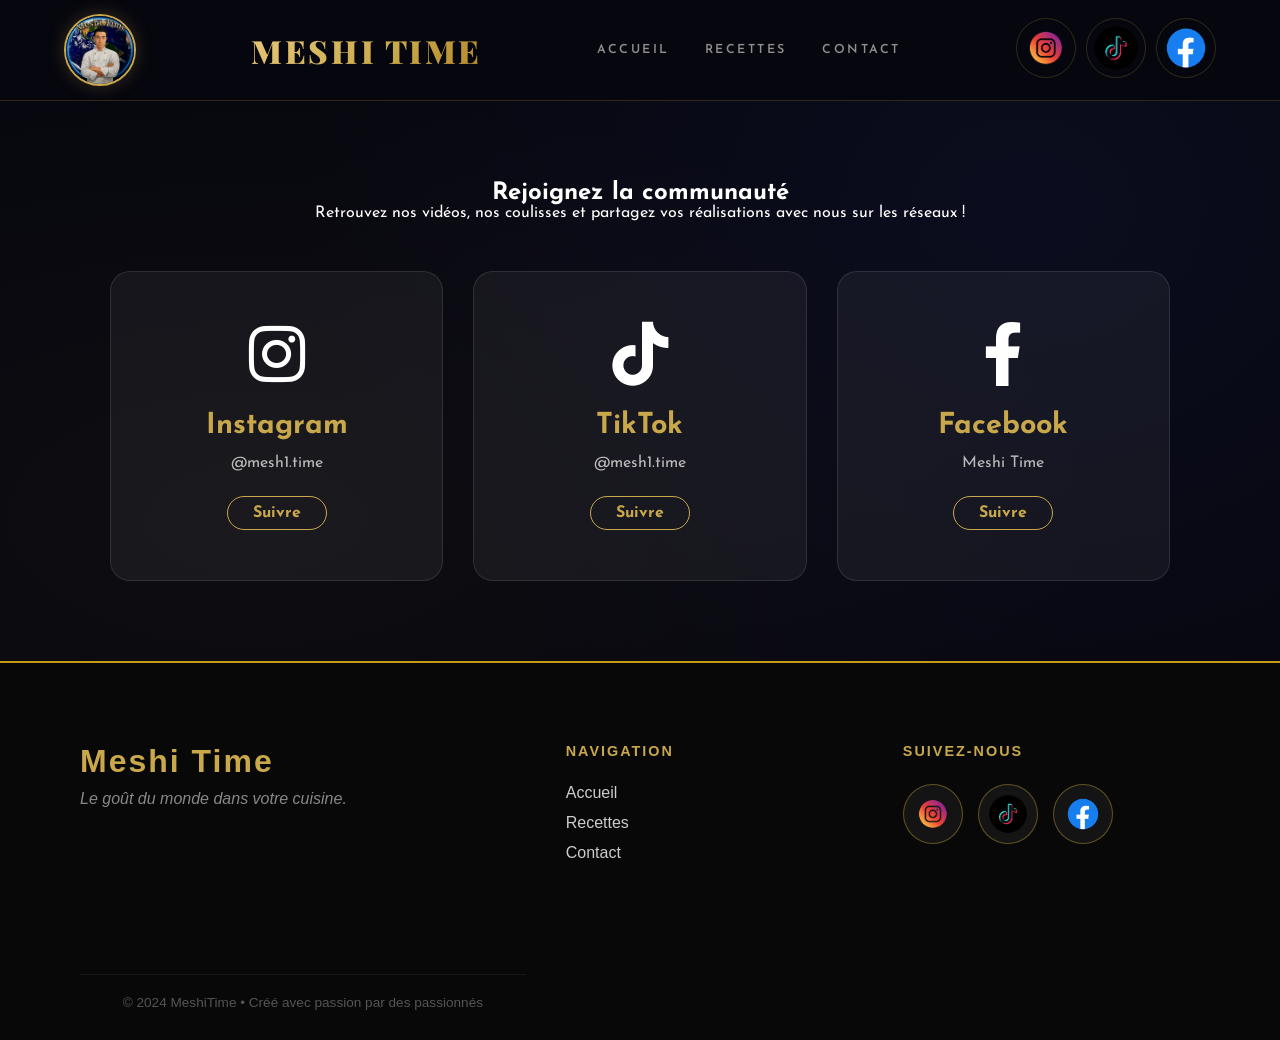
==== contact.html @ 13d93dd0 "Add files via upload" ====
<!DOCTYPE html>
<html lang="fr">
<head>
    <meta charset="UTF-8">
    <title>Meshi Time - Nous suivre</title>
    <link rel="stylesheet" href="style.css">
    <!-- Pour les icônes officielles -->
    <link rel="stylesheet" href="https://cdnjs.cloudflare.com/ajax/libs/font-awesome/6.0.0/css/all.min.css">
</head>
<body>

<header>
    <img src="logo/meshitime.png" alt="Logo MeshiTime" class="logo-img">
    <h2 class="site-title">Meshi <span>Time</span></h2>

    <!-- Le bouton Burger (caché sur ordi, visible sur mobile) -->
    <div class="menu-toggle" id="mobile-menu">
        <span class="bar"></span>
        <span class="bar"></span>
        <span class="bar"></span>
    </div>

    <!-- Ta navigation -->
    <nav class="nav-mobile">
        <a href="index.html">Accueil</a>
        <a href="recettes.html">Recettes</a>
        <a href="contact.html">Contact</a>
        <div class="nav-social-mobile">
            <a href="https://www.instagram.com/mesh1.time?igsh=MWR6dXhtaGJxZ3RrYg=="><img src="logo/insta.png" alt="Instagram"></a>
            <a href="https://www.tiktok.com/@mesh1.time?_r=1&_t=ZN-95yQwrBsCvu"><img src="logo/tiktok.png" alt="TikTok"></a>
            <a href="https://www.facebook.com/share/1L49ZUFbFe/?mibextid=wwXIfr "><img src="logo/facebook.png" alt="Facebook"></a>
        </div>
    </nav>
    <div class="social-icons">
        <a href="https://www.instagram.com/mesh1.time?igsh=MWR6dXhtaGJxZ3RrYg=="><img src="logo/insta.png" alt="Instagram"></a>
        <a href="https://www.tiktok.com/@mesh1.time?_r=1&_t=ZN-95yQwrBsCvu"><img src="logo/tiktok.png" alt="TikTok"></a>
        <a href="https://www.facebook.com/share/1L49ZUFbFe/?mibextid=wwXIfr "><img src="logo/facebook.png" alt="Facebook"></a>
    </div>
</header>

<main class="contact-social-container">
    <section class="contact-hero">
        <h1>Rejoignez la communauté</h1>
        <p>Retrouvez nos vidéos, nos coulisses et partagez vos réalisations avec nous sur les réseaux !</p>
    </section>

    <div class="social-grid-large">
        <!-- Carte Instagram -->
        <a href="https://www.instagram.com/mesh1.time?igsh=MWR6dXhtaGJxZ3RrYg==" target="_blank" class="social-card instagram">
            <i class="fab fa-instagram"></i>
            <h3>Instagram</h3>
            <p>@mesh1.time</p>
            <span class="follow-tag">Suivre</span>
        </a>

        <!-- Carte TikTok -->
        <a href="https://www.tiktok.com/@mesh1.time?_r=1&_t=ZN-95yQwrBsCvu" target="_blank" class="social-card tiktok">
            <i class="fab fa-tiktok"></i>
            <h3>TikTok</h3>
            <p>@mesh1.time</p>
            <span class="follow-tag">Suivre</span>
        </a>

        <!-- Carte Facebook -->
        <a href="https://www.facebook.com/share/1L49ZUFbFe/?mibextid=wwXIfr" target="_blank" class="social-card facebook">
            <i class="fab fa-facebook-f"></i>
            <h3>Facebook</h3>
            <p>Meshi Time</p>
            <span class="follow-tag">Suivre</span>
        </a>
    </div>
</main>

<script>
document.addEventListener('DOMContentLoaded', () => {
    const menuToggle = document.getElementById('mobile-menu');
    const navMenu = document.querySelector('.nav-mobile');

    if (menuToggle && navMenu) {
        menuToggle.addEventListener('click', () => {
            navMenu.classList.toggle('active');
            menuToggle.classList.toggle('is-active');
            console.log("Menu cliqué ! État :", navMenu.classList.contains('active'));
        });

        // Fermer le menu si on clique sur un lien
        document.querySelectorAll('.nav-mobile a').forEach(link => {
            link.addEventListener('click', () => {
                navMenu.classList.remove('active');
            });
        });
    } else {
        console.error("Erreur : L'ID 'mobile-menu' ou la classe '.nav-mobile' est introuvable dans le HTML.");
    }
});
</script>

<footer class="main-footer">
    <div class="footer-container">
        <!-- Section Logo/Slogan -->
        <div class="footer-brand">
            <h2 class="brand-name">Meshi <span>Time</span></h2>
            <p class="brand-tagline">Le goût du monde dans votre cuisine.</p>
        </div>

        <!-- Section Liens -->
        <div class="footer-nav">
            <h3>Navigation</h3>
            <ul>
                <li><a href="index.html">Accueil</a></li>
                <li><a href="recettes.html">Recettes</a></li>
                <li><a href="contact.html">Contact</a></li>
            </ul>
        </div>

        <!-- Section Sociale -->
        <div class="footer-social">
    <h3>Suivez-nous</h3>
    <div class="social-wrapper">
        <a href="https://www.instagram.com/mesh1.time" class="social-link" target="_blank">
            <img src="logo/insta.png" alt="Instagram">
        </a>
        <a href="https://www.tiktok.com/@mesh1.time" class="social-link" target="_blank">
            <img src="logo/tiktok.png" alt="TikTok">
        </a>
        <a href="https://www.facebook.com/share/1L49ZUFbFe/" class="social-link" target="_blank">
            <img src="logo/facebook.png" alt="Facebook">
        </a>
    </div>
</div>
    
    <div class="footer-copyright">
        <p>&copy; 2024 MeshiTime • Créé avec passion par des passionnés</p>
    </div>
</footer>

</body>
</html>
---- style.css ----
/* ============================================
   MESHITIME — style.css
   Thème : Espace profond × Or culinaire
   ============================================ */

@import url('https://fonts.googleapis.com/css2?family=Playfair+Display:ital,wght@0,400;0,700;0,900;1,400&family=Josefin+Sans:wght@300;400;600&display=swap');

/* ---- VARIABLES ---- */
:root {
    --gold:        #C9A84C;
    --gold-light:  #E8C97A;
    --gold-dim:    rgba(201, 168, 76, 0.25);
    --deep:        #07070F;
    --space:       #0D0D1E;
    --surface:     rgba(255, 255, 255, 0.04);
    --text:        #F0ECE0;
    --text-muted:  rgba(240, 236, 224, 0.45);
    --border:      rgba(201, 168, 76, 0.22);
    --radius:      12px;
    --radius-sm:   6px;
}

/* ---- RESET & BASE ---- */
*, *::before, *::after {
    box-sizing: border-box;
    margin: 0;
    padding: 0;
}

html {
    scroll-behavior: smooth;
}

body {
    font-family: 'Josefin Sans', sans-serif;
    background-color: var(--deep);
    color: var(--text);
    min-height: 100vh;
    overflow-x: hidden;
    /* Fond étoilé statique en dégradé */
    background-image:
        radial-gradient(ellipse at 20% 50%, rgba(201,168,76,0.04) 0%, transparent 60%),
        radial-gradient(ellipse at 80% 20%, rgba(30,40,100,0.18) 0%, transparent 50%);
}

/* ---- HEADER ---- */
header {
    display: flex;
    justify-content: space-between;
    align-items: center;
    padding: 14px 5%;
    background: rgba(7, 7, 15, 0.92);
    border-bottom: 0.5px solid var(--border);
    backdrop-filter: blur(14px);
    -webkit-backdrop-filter: blur(14px);
    position: sticky;
    top: 0;
    z-index: 9999;
    overflow: visible;
}
.menu-toggle {
    display: none; /* Caché sur PC */
    flex-direction: column;
    justify-content: space-between;
    width: 30px;   /* Taille fixe */
    height: 21px;  /* Taille fixe */
    cursor: pointer;
    z-index: 10001 !important; /* Au-dessus de tout */
    position: relative;
}

.bar {
    display: block;
    width: 100%;
    height: 3px;
    background-color: #c5a02d !important; /* On force la couleur dorée */
    border-radius: 10px;
    transition: 0.3s;
}


@media (max-width: 480px) {
    .recipe-grid {
        grid-template-columns: 1fr; /* Une seule carte par ligne */
        gap: 20px;
        padding: 20px;
    }

    .recipe-main-image {
        height: 200px; /* On réduit un peu la hauteur des images */
    }
}
@media (max-width: 480px) {
    .recipe-grid {
        grid-template-columns: 1fr; /* Une seule carte par ligne */
        gap: 20px;
        padding: 20px;
    }

    .recipe-main-image {
        height: 200px; /* On réduit un peu la hauteur des images */
    }
}
@media (max-width: 768px) {
    .footer-container {
        grid-template-columns: 1fr; /* On empile les sections */
        text-align: center; /* On centre tout pour l'esthétique mobile */
        gap: 30px;
    }

    .social-wrapper {
        justify-content: center; /* Centre les icônes Insta/TikTok */
    }

    .brand-name {
        font-size: 1.5rem;
    }
}
/* Logo image (rond, avec halo doré) */
.logo-img {
    height: 72px;
    width: 72px;
    border-radius: 50%;
    border: 2px solid var(--gold);
    box-shadow: 0 0 18px rgba(201, 168, 76, 0.25);
    object-fit: cover;
    transition: box-shadow 0.3s;
}
.logo-img:hover {
    box-shadow: 0 0 30px rgba(201, 168, 76, 0.45);
}

/* Titre "Meshi Time" */
.site-title {
    font-family: 'Playfair Display', serif;
    font-size: 2rem;
    font-weight: 900;
    background: linear-gradient(135deg, var(--gold-light) 0%, var(--gold) 60%, #b38728 100%);
    -webkit-background-clip: text;
    -webkit-text-fill-color: transparent;
    background-clip: text;
    text-transform: uppercase;
    letter-spacing: .08em;
    margin: 0;
}

/* Navigation */
nav {
    display: flex;
    gap: 2.2rem;
}
nav a {
    font-family: 'Josefin Sans', sans-serif;
    font-size: .78rem;
    font-weight: 600;
    letter-spacing: .2em;
    text-transform: uppercase;
    color: rgba(240, 236, 224, 0.6);
    text-decoration: none;
    transition: color 0.25s;
    position: relative;
}
nav a::after {
    content: '';
    position: absolute;
    bottom: -4px;
    left: 0;
    width: 0;
    height: 1px;
    background: var(--gold);
    transition: width 0.25s;
}
nav a:hover {
    color: var(--gold);
}
nav a:hover::after {
    width: 100%;
}

/* --- Adaptation Mobile (Téléphone) --- */
@media (max-width: 768px) {
    /* 1. On cache les icônes sociales du HEADER (uniquement celles-là) */
    header .social-icons {
        display: none !important;
    }

    /* 2. On affiche le bouton Burger */
    .menu-toggle {
        display: flex !important;
        flex-direction: column;
        justify-content: space-between;
    }

    /* 3. On paramètre la navigation mobile */
    .nav-mobile {
        display: flex;
        flex-direction: column;
        position: absolute;
        top: 80px; /* Aligné sous ton header */
        left: 0;
        width: 100%;
        background-color: #07070F; /* Fond noir solide */
        padding: 0;
        max-height: 0;
        overflow: hidden;
        transition: all 0.4s ease-in-out;
        z-index: 9998;
        border-bottom: 0px solid var(--gold);
    }

    /* 4. Quand le menu est ouvert */
    .nav-mobile.active {
        max-height: 300px;
        padding: 20px 0;
        border-bottom: 2px solid var(--gold);
    }

    .nav-mobile a {
        width: 100%;
        text-align: center;
        padding: 15px 0;
        color: white !important;
        font-size: 1.1rem;
        text-decoration: none;
        display: block;
    }
}
/* ---- SUR ORDINATEUR (Grand écran) ---- */
.nav-social-mobile {
    display: none; /* On cache totalement le bloc sur PC */
}

/* ---- SUR TÉLÉPHONE (Media Query) ---- */
@media (max-width: 768px) {
    
    .nav-mobile {
        /* On s'assure que le menu peut s'agrandir pour tout voir */
        display: flex;
        flex-direction: column;
        /* Augmente la max-height si le menu semble coupé */
        max-height: 0; 
        overflow: hidden;
        transition: all 0.4s ease-in-out;
    }

    .nav-mobile.active {
        max-height: 450px; /* On augmente ici pour laisser la place aux icônes */
    }

    /* On affiche et on style la ligne d'icônes */
    .nav-social-mobile {
        display: flex !important; /* On force l'apparition */
        justify-content: center;
        gap: 20px;
        padding: 20px 0;
        margin-top: 10px;
        width: 100%;
    }

    .nav-social-mobile img {
        width: 50px;
        height: 50px;
        border-radius: 50%;
        border: 1px solid var(--gold);
    }
}

/* Icônes sociales header */
.social-icons {
    display: flex;
    gap: 10px;
    align-items: center;
}
.social-icons img {
    height: 60px;
    width: 60px;
    border-radius: 50%;
    border: 0.5px solid var(--border);
    transition: border-color 0.2s, transform 0.2s, box-shadow 0.2s;
    object-fit: cover;
}
.social-icons img:hover {
    border-color: var(--gold);
    transform: scale(1.1);
    box-shadow: 0 0 12px rgba(201, 168, 76, 0.3);
}

/* ---- HERO ---- */
.hero {
    position: relative;
    z-index: 1001;
    padding: 80px 5% 70px;
    text-align: center;
    overflow: visible;
    border-bottom: 0.5px solid var(--border);
}

/* Halo lumineux derrière le hero */
.hero::before {
    content: '';
    position: absolute;
    width: 600px;
    height: 600px;
    border-radius: 50%;
    background: radial-gradient(circle, rgba(201,168,76,0.06) 0%, transparent 70%);
    top: 50%;
    left: 50%;
    transform: translate(-50%, -50%);
    pointer-events: none;
}

.hero h1 {
    font-family: 'Playfair Display', serif;
    font-size: clamp(2.2rem, 5vw, 4rem);
    font-weight: 900;
    line-height: 1.1;
    background: linear-gradient(135deg, var(--text) 30%, var(--gold-light));
    -webkit-background-clip: text;
    -webkit-text-fill-color: transparent;
    background-clip: text;
    margin-bottom: .8rem;
}

.hero p {
    font-size: .95rem;
    color: var(--text-muted);
    letter-spacing: .05em;
    margin-bottom: 2rem;
}

/* ---- BARRE DE RECHERCHE ---- */
.search-bar {
    width: 60%;
    max-width: 580px;
    padding: 14px 22px;
    background: rgba(255, 255, 255, 0.05);
    border: 0.5px solid var(--border);
    border-radius: 40px;
    color: var(--text);
    font-family: 'Josefin Sans', sans-serif;
    font-size: .9rem;
    letter-spacing: .05em;
    outline: none;
    transition: border-color 0.25s, box-shadow 0.25s;
}
.search-bar::placeholder {
    color: rgba(240, 236, 224, 0.3);
}
.search-bar:focus {
    border-color: var(--gold);
    box-shadow: 0 0 20px rgba(201, 168, 76, 0.12);
}
.search-container {
    position: relative; /* Indispensable pour que le z-index de l'enfant fonctionne */
    z-index: 1000;
}

/* Liste de suggestions */
.suggestions-list {
    position: absolute;
    top: calc(100% + 4px);
    left: 50%;
    transform: translateX(-50%);
    width: 60%;
    max-width: 580px;
    background: #12121F;
    border: 0.5px solid var(--border);
    border-radius: var(--radius);
    z-index: 9999;
    max-height: 220px;
    overflow-y: auto;
    display: none;
    box-shadow: 0 20px 40px rgba(0, 0, 0, 0.4);
}
.suggestion-item {
    padding: 12px 20px;
    cursor: pointer;
    border-bottom: 0.5px solid rgba(201, 168, 76, 0.1);
    color: var(--text-muted);
    text-align: left;
    font-size: .88rem;
    letter-spacing: .04em;
    transition: background 0.15s, color 0.15s;
}
.suggestion-item:last-child {
    border-bottom: none;
}
.suggestion-item:hover {
    background: rgba(201, 168, 76, 0.08);
    color: var(--gold);
}

/* ---- TITRE DE SECTION ---- */
.section-title {
    font-family: 'Playfair Display', serif;
    font-size: 1.6rem;
    font-weight: 700;
    color: var(--text);
    padding: 0 5% 16px;
    margin: 40px 0 0;
    display: inline-block;
    border-bottom: 2px solid var(--gold);
    letter-spacing: .02em;
}

/* ---- GRILLE DE RECETTES ---- */
.recipe-grid {
    display: grid;
    grid-template-columns: repeat(auto-fill, minmax(280px, 1fr));
    gap: 22px;
    padding: 30px 5% 60px;
}

/* Lien englobant la carte */
.recipe-card-link {
    text-decoration: none;
    color: inherit;
    display: block;
}
.recipe-card-link:visited {
    color: inherit;
}

/* Carte recette */
.recipe-card {
    background: var(--surface);
    border: 0.5px solid var(--border);
    border-radius: var(--radius);
    overflow: hidden;
    transition: transform 0.3s, box-shadow 0.3s, border-color 0.3s;
}
.recipe-card-link:hover .recipe-card {
    transform: translateY(-6px);
    box-shadow: 0 16px 40px rgba(0, 0, 0, 0.4), 0 0 20px rgba(201,168,76,0.08);
    border-color: var(--gold);
}

/* Image de la recette */
.recipe-main-image {
    width: 100%;
    height: 220px;
    object-fit: cover;
    object-position: center;
    display: block;
    transition: transform 0.4s;
}
.recipe-card-link:hover .recipe-main-image {
    transform: scale(1.03);
}

/* Infos sous l'image */
.recipe-info {
    padding: 16px 18px;
}
.recipe-info h3 {
    font-family: 'Playfair Display', serif;
    font-size: 1.05rem;
    font-weight: 700;
    color: var(--text);
    margin-bottom: 6px;
    line-height: 1.3;
}
.recipe-info p {
    font-size: .78rem;
    color: var(--text-muted);
    letter-spacing: .06em;
}

/* ---- FOOTER ---- */
.main-footer {
    background-color: #080808;
    padding: 80px 0 30px 0;
    border-top: 2px solid #c59b13; /* Ligne dorée plus marquée en haut */
    font-family: 'Segoe UI', Tahoma, Geneva, Verdana, sans-serif;
}

.footer-container {
    max-width: 1200px;
    margin: 0 auto;
    display: grid;
    grid-template-columns: 1.5fr 1fr 1fr; /* Donne plus de place au slogan */
    gap: 40px;
    padding: 0 40px;
}

/* Style de la marque */
.brand-name {
    color: var(--gold);
    font-size: 2rem;
    margin-bottom: 10px;
    letter-spacing: 2px;
}
.brand-tagline { color: #888; font-style: italic; }

/* Titres des colonnes */
.footer-nav h3, .footer-social h3 {
    color: var(--gold);
    text-transform: uppercase;
    font-size: 0.9rem;
    letter-spacing: 2px;
    margin-bottom: 25px;
}

/* Liens de navigation */
.footer-nav ul { list-style: none; padding: 0; }
.footer-nav ul li { margin-bottom: 12px; }
.footer-nav a {
    color: #ccc;
    text-decoration: none;
    transition: 0.3s;
    font-size: 1rem;
}
.footer-nav a:hover { color: var(--gold); padding-left: 8px; }


@media (max-width: 768px) {
    /* On force le conteneur du footer à s'empiler verticalement */
    .footer-container {
        display: flex;
        flex-direction: column;
        align-items: center;
        text-align: center;
        gap: 30px;
    }

    /* On utilise 'order' pour décider de la position */
    .footer-brand {
        order: 1; /* Le nom du site en premier */
    }

    .footer-nav {
        order: 2; /* Les liens (Accueil, etc.) en deuxième */
    }

    .footer-social {
        order: 3; /* Les icônes réseaux sociaux EN DERNIER tout en bas */
        width: 100%;
        padding-top: 20px;
        border-top: 1px solid rgba(201, 168, 76, 0.2); /* Petite ligne de séparation */
    }

    .social-wrapper {
        justify-content: center; /* On centre les icônes sur l'écran mobile */
    }
}

/* Icones Sociales (Le rendu moderne) */
.social-wrapper {
    display: flex;
    gap: 15px;
}


.social-link {
    width: 60px; /* On agrandit le cercle */
    height: 60px;
    border: 1px solid rgba(212, 175, 55, 0.4);
    border-radius: 50%;
    display: flex;
    align-items: center;
    justify-content: center;
    transition: all 0.3s ease;
    background: rgba(255, 255, 255, 0.05);
}

.social-link img {
    width: 50px; /* On agrandit le logo à l'intérieur */
    height: 50px;
    object-fit: contain;
    /* ON SUPPRIME LE FILTRE INVERT POUR GARDER LES COULEURS ORIGINALES */
    filter: none; 
    transition: transform 0.3s ease;
}

/* Effet au survol */
.social-link:hover {
    background-color: rgba(212, 175, 55, 0.1); /* Fond doré très léger au survol */
    border-color: var(--gold);
    transform: translateY(-5px) scale(1.1);
    box-shadow: 0 5px 15px rgba(212, 175, 55, 0.3);
}

.social-link:hover img {
    transform: scale(1.1); /* Petit zoom sur le logo lui-même */
}

/* Copyright */
.footer-copyright {
    text-align: center;
    margin-top: 60px;
    padding-top: 20px;
    border-top: 1px solid rgba(255, 255, 255, 0.05);
    color: #555;
    font-size: 0.85rem;
}


/* ---- MESSAGE "AUCUNE RECETTE" ---- */
.recipe-grid p {
    color: var(--text-muted);
    font-size: .9rem;
    letter-spacing: .05em;
    padding: 20px 0;
    grid-column: 1 / -1;
}

/* ---- SCROLLBAR personnalisée ---- */
::-webkit-scrollbar { width: 6px; }
::-webkit-scrollbar-track { background: var(--deep); }
::-webkit-scrollbar-thumb { background: rgba(201,168,76,0.3); border-radius: 3px; }
::-webkit-scrollbar-thumb:hover { background: var(--gold); }

/* Container principal centré */
.recipe-container {
    max-width: 1000px;
    margin: 40px auto;
    padding: 0 20px;
    color: white; /* Puisque ton fond est sombre */
}

.recipe-header h1 {
    font-size: 3rem;
    margin-bottom: 20px;
    color: var(--gold); /* Ton doré Meshi Time */
}

/* Image arrondie avec ombre */
.recipe-hero-img {
    width: 100%;
    height: 450px;
    object-position: center;
    object-fit: cover;
    border-radius: 20px;
    box-shadow: 0 10px 30px rgba(0,0,0,0.5);
    margin-bottom: 40px;
}

/* Layout en deux colonnes */
.recipe-content {
    display: grid;
    grid-template-columns: 1fr 2fr; /* 1/3 pour ingrédients, 2/3 pour étapes */
    gap: 50px;
}

/* Sidebar des ingrédients */
.ingredients-sidebar {
    background: rgba(255, 255, 255, 0.05);
    padding: 25px;
    border-radius: 15px;
    height: fit-content;
    border-left: 4px solid var(--gold);
}

.ingredients-sidebar ul {
    list-style: none;
    padding: 0;
}

.ingredients-sidebar li {
    padding: 10px 0;
    border-bottom: 1px solid rgba(255,255,255,0.1);
}
.quantite-selecteur {
    display: flex;
    align-items: center;
    gap: 10px;
    margin-bottom: 20px;
    font-family: 'Josefin Sans', sans-serif;
}
.quantite-selecteur button {
    background: var(--gold);
    color: var(--deep);
    border: none;
    width: 28px;
    height: 28px;
    border-radius: 50%;
    font-weight: bold;
    cursor: pointer;
    font-size: 1.1rem;
    transition: transform 0.2s;
}
.quantite-selecteur button:hover { transform: scale(1.1); }
#nb-personnes { font-weight: bold; color: var(--gold-light); font-size: 1.2rem; }


/* Style des étapes avec photos futures */
.step-item {
    margin-bottom: 30px;
}

.step-number {
    color: var(--gold);
    font-weight: bold;
    font-size: 1.2rem;
    margin-right: 10px;
}
/* On réduit la taille des images d'étapes */
/* L'image d'étape n'a pas de bordure si elle n'existe pas via le JS */
.step-img {
    width: 100%;
    max-width: 300px;
    height: 200px;
    object-fit: cover;
    border-radius: 12px;
    cursor: zoom-in; /* Curseur loupe */
    transition: 0.3s;
}

/* Fenêtre d'agrandissement (Overlay) */
.overlay {
    display: none;
    position: fixed;
    z-index: 9999;
    top: 0;
    left: 0;
    width: 100%;
    height: 100%;
    background-color: rgba(0,0,0,0.9);
    align-items: center;
    justify-content: center;
}

.overlay img {
    max-width: 90%;
    max-height: 80%;
    border-radius: 10px;
    box-shadow: 0 0 20px rgba(212, 175, 55, 0.5);
}

.close-btn {
    position: absolute;
    top: 20px;
    right: 35px;
    color: white;
    font-size: 40px;
    cursor: pointer;
}

/* Optionnel : Agrandir légèrement au survol pour mieux voir le détail */
.step-img:hover {
    transform: scale(1.05);
    cursor: zoom-in;
}

/* Espacement entre les étapes */
.step-item {
    margin-bottom: 40px;
    padding-bottom: 20px;
    border-bottom: 1px dashed rgba(212, 175, 55, 0.2); /* Ligne dorée discrète */
}

.step-img {
    width: 100%;
    max-width: 400px;
    border-radius: 10px;
    margin-top: 15px;
    display: block;
}

.step-item {
    display: flex;
    flex-wrap: wrap; /* Permet de revenir à la ligne sur mobile */
    gap: 20px;
    align-items: flex-start;
}

.step-text-container {
    flex: 1; /* Prend tout l'espace restant */
    min-width: 250px;
}

.step-img {
    margin-top: 0; /* On enlève la marge du haut puisqu'elles sont côte à côte */
}

.suggestions-bas {
    margin-top: 80px; /* Espace après les étapes */
    padding-top: 40px;
    border-top: 1px solid rgba(212, 175, 55, 0.3);
}

.suggestions-bas .section-title {
    text-align: center;
    margin-bottom: 40px;
    font-size: 2rem;
    color: var(--gold);
}

/* On s'assure que la grille de suggestion est bien alignée */
#grid-suggestions {
    display: grid;
    grid-template-columns: repeat(auto-fit, minmax(280px, 1fr));
    gap: 30px;
}

.contact-social-container {
    max-width: 1100px;
    margin: 80px auto;
    padding: 0 20px;
    text-align: center;
    color: white;
}

.social-grid-large {
    display: grid;
    grid-template-columns: repeat(auto-fit, minmax(280px, 1fr));
    gap: 30px;
    margin-top: 50px;
}

.social-card {
    background: rgba(255, 255, 255, 0.05);
    padding: 50px 30px;
    border-radius: 20px;
    text-decoration: none;
    color: white;
    transition: all 0.4s ease;
    border: 1px solid rgba(255, 255, 255, 0.1);
    display: flex;
    flex-direction: column;
    align-items: center;
    gap: 15px;
}

.social-card i {
    font-size: 4rem;
    margin-bottom: 10px;
}

.social-card h3 {
    font-size: 1.8rem;
    margin: 0;
    color: var(--gold);
}

.social-card p {
    color: #bbb;
    margin: 0;
}

.follow-tag {
    margin-top: 10px;
    padding: 8px 25px;
    background: transparent;
    border: 1px solid var(--gold);
    border-radius: 25px;
    color: var(--gold);
    font-weight: bold;
    transition: 0.3s;
}

/* Effets au survol par couleur de réseau */
.social-card:hover {
    transform: translateY(-15px);
    background: rgba(255, 255, 255, 0.08);
}

.instagram:hover { border-color: #E1306C; box-shadow: 0 10px 30px rgba(225, 48, 108, 0.2); }
.instagram:hover i { color: #E1306C; }

.tiktok:hover { border-color: #00f2ea; box-shadow: 0 10px 30px rgba(0, 242, 234, 0.2); }
.tiktok:hover i { color: #00f2ea; }

.facebook:hover { border-color: #1877F2; box-shadow: 0 10px 30px rgba(24, 119, 242, 0.2); }
.facebook:hover i { color: #1877F2; }

.social-card:hover .follow-tag {
    background: var(--gold);
    color: black;
}
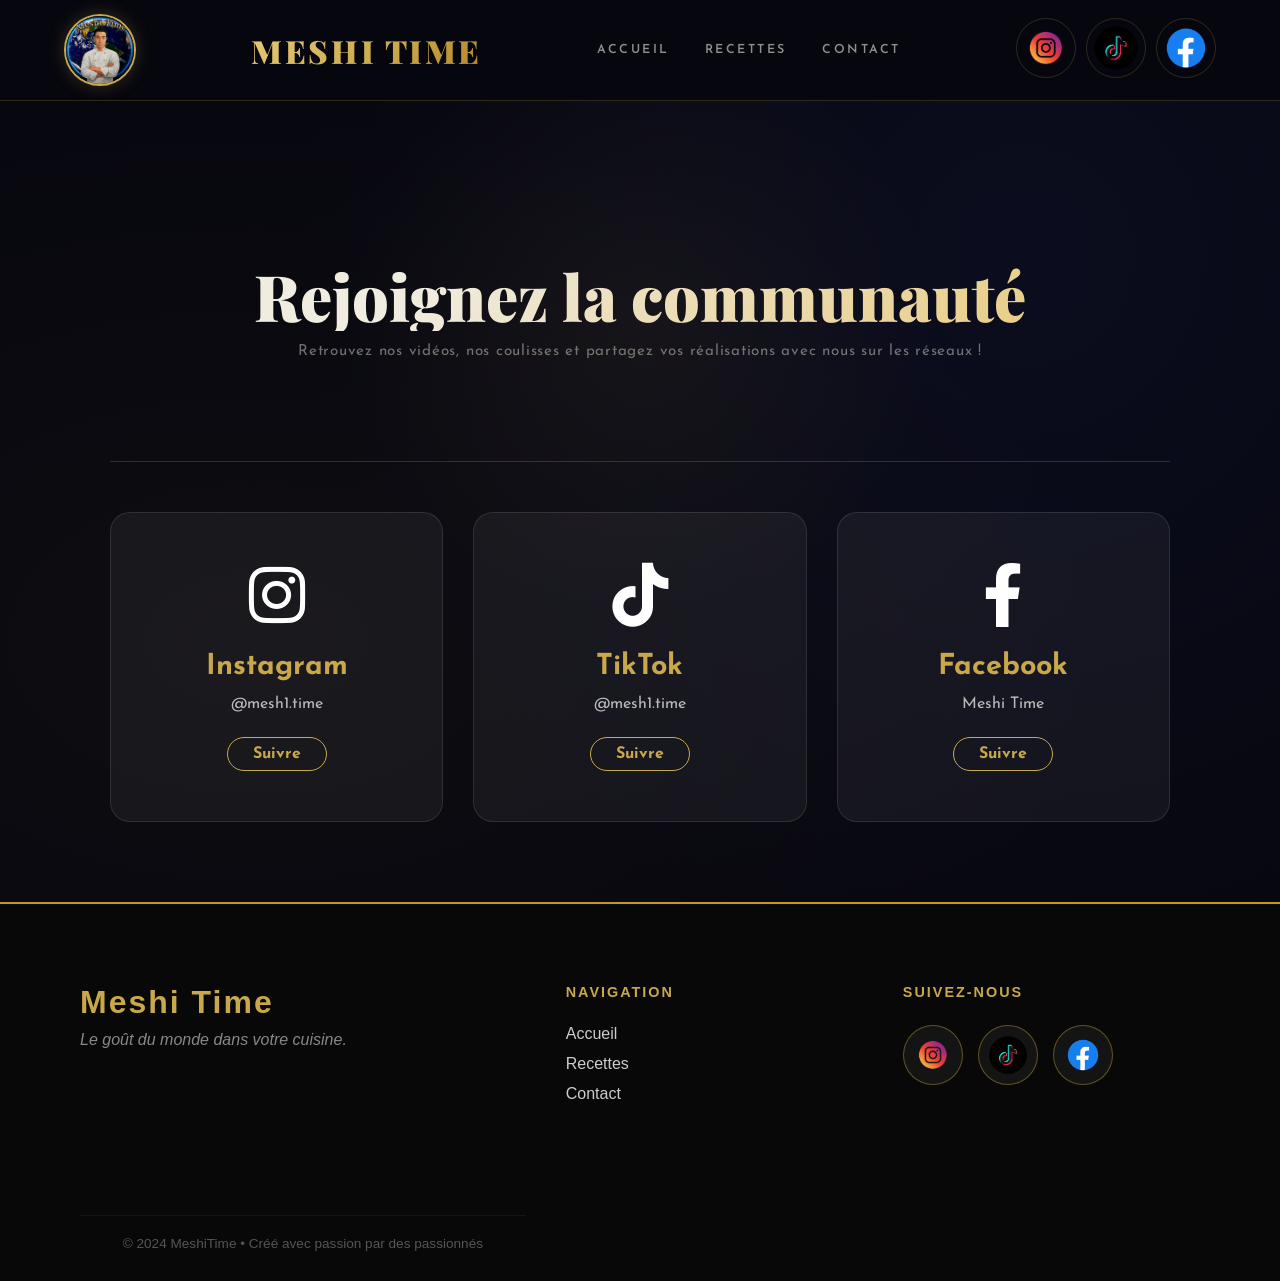
==== commit c898659d: "++" ====
--- a/contact.html
+++ b/contact.html
@@ -39,7 +39,7 @@
 </header>
 
 <main class="contact-social-container">
-    <section class="contact-hero">
+    <section class="hero">
         <h1>Rejoignez la communauté</h1>
         <p>Retrouvez nos vidéos, nos coulisses et partagez vos réalisations avec nous sur les réseaux !</p>
     </section>
--- a/style.css
+++ b/style.css
@@ -326,6 +326,52 @@
     color: var(--text-muted);
     letter-spacing: .05em;
     margin-bottom: 2rem;
+}
+
+.hero-glow {
+    position: absolute;
+    width: 600px;
+    height: 350px;
+    border-radius: 50%;
+    background: radial-gradient(ellipse, rgba(201,168,76,0.07) 0%, transparent 70%);
+    top: 50%;
+    left: 50%;
+    transform: translate(-50%, -50%);
+    pointer-events: none;
+}
+
+.hero-badge {
+    display: inline-block;
+    padding: 5px 18px;
+    border: 1px solid rgba(201,168,76,0.35);
+    border-radius: 40px;
+    font-size: 11px;
+    letter-spacing: .25em;
+    text-transform: uppercase;
+    color: #E8C97A;
+    margin-bottom: 20px;
+}
+
+.btn-hero {
+    display: inline-block;
+    padding: 14px 36px;
+    background: #C9A84C;
+    color: #0D0D1E;
+    font-family: 'Josefin Sans', 'Segoe UI', sans-serif;
+    font-size: 12px;
+    font-weight: 700;
+    letter-spacing: .18em;
+    text-transform: uppercase;
+    border: none;
+    border-radius: 4px;
+    cursor: pointer;
+    text-decoration: none;
+    transition: background .2s, transform .15s;
+}
+
+.btn-hero:hover {
+    background: #E8C97A;
+    transform: translateY(-2px);
 }
 
 /* ---- BARRE DE RECHERCHE ---- */
@@ -408,7 +454,7 @@
     display: grid;
     grid-template-columns: repeat(auto-fill, minmax(280px, 1fr));
     gap: 22px;
-    padding: 30px 5% 60px;
+    padding: 30px 2% 60px;
 }
 
 /* Lien englobant la carte */
@@ -634,6 +680,7 @@
     box-shadow: 0 10px 30px rgba(0,0,0,0.5);
     margin-bottom: 40px;
 }
+
 
 /* Layout en deux colonnes */
 .recipe-content {
@@ -868,3 +915,64 @@
     background: var(--gold);
     color: black;
 }
+
+/* ---- SECTION RECETTES PHARES ---- */
+.featured-section {
+    padding: 48px 2% 0;
+}
+
+.featured-header {
+    display: flex;
+    align-items: flex-end;
+    justify-content: space-between;
+    margin-bottom: 28px;
+}
+
+.section-label {
+    font-size: 11px;
+    letter-spacing: .28em;
+    text-transform: uppercase;
+    color: #C9A84C;
+    margin-bottom: 4px;
+    display: block;
+}
+
+/* On réécrit section-title pour la page d'accueil */
+.featured-section .section-title {
+    font-family: 'Playfair Display', serif;
+    font-size: 1.7rem;
+    font-weight: 700;
+    margin: 0;
+    padding: 0 0 8px;
+    border-bottom: 2px solid #C9A84C;
+    display: inline-block;
+    background: linear-gradient(135deg, var(--text) 30%, var(--gold-light));
+    -webkit-background-clip: text;
+    -webkit-text-fill-color: transparent;
+    background-clip: text;
+    margin-left: 0;
+}
+
+.see-all-link {
+    font-size: 11px;
+    letter-spacing: .15em;
+    text-transform: uppercase;
+    color: #C9A84C;
+    text-decoration: none;
+    font-weight: 600;
+    border-bottom: 1px solid rgba(201,168,76,0.35);
+    padding-bottom: 2px;
+    transition: color .2s;
+    white-space: nowrap;
+    margin-bottom: 10px;
+}
+
+.see-all-link:hover {
+    color: #b38728;
+}
+
+/* ---- BOUTON "EXPLORER TOUTES LES RECETTES" ---- */
+.featured-cta {
+    text-align: center;
+    padding: 40px 0 56px;
+}
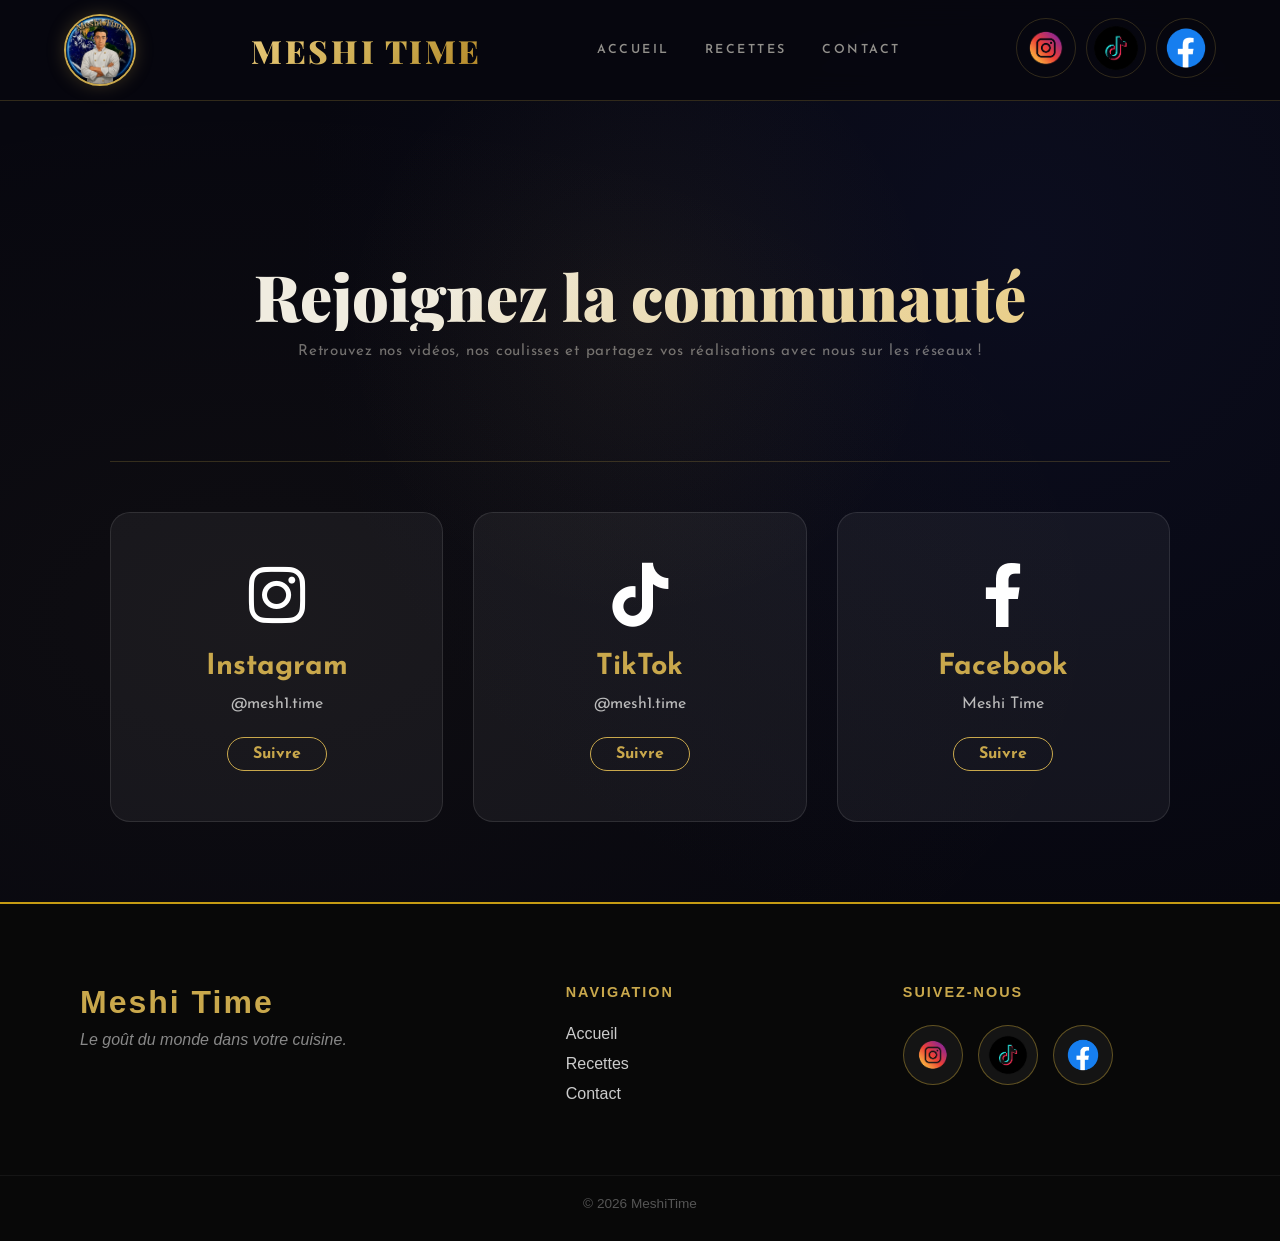
==== commit d513e421: "foot" ====
--- a/contact.html
+++ b/contact.html
@@ -115,22 +115,23 @@
 
         <!-- Section Sociale -->
         <div class="footer-social">
-    <h3>Suivez-nous</h3>
-    <div class="social-wrapper">
-        <a href="https://www.instagram.com/mesh1.time" class="social-link" target="_blank">
-            <img src="logo/insta.png" alt="Instagram">
-        </a>
-        <a href="https://www.tiktok.com/@mesh1.time" class="social-link" target="_blank">
-            <img src="logo/tiktok.png" alt="TikTok">
-        </a>
-        <a href="https://www.facebook.com/share/1L49ZUFbFe/" class="social-link" target="_blank">
-            <img src="logo/facebook.png" alt="Facebook">
-        </a>
+            <h3>Suivez-nous</h3>
+            <div class="social-wrapper">
+                <a href="https://www.instagram.com/mesh1.time" class="social-link" target="_blank">
+                    <img src="logo/insta.png" alt="Instagram">
+                </a>
+                <a href="https://www.tiktok.com/@mesh1.time" class="social-link" target="_blank">
+                    <img src="logo/tiktok.png" alt="TikTok">
+                </a>
+                <a href="https://www.facebook.com/share/1L49ZUFbFe/" class="social-link" target="_blank">
+                    <img src="logo/facebook.png" alt="Facebook">
+                </a>
+            </div>
+        </div>
     </div>
-</div>
     
     <div class="footer-copyright">
-        <p>&copy; 2024 MeshiTime • Créé avec passion par des passionnés</p>
+        <p>&copy; 2026 MeshiTime</p>
     </div>
 </footer>
 
